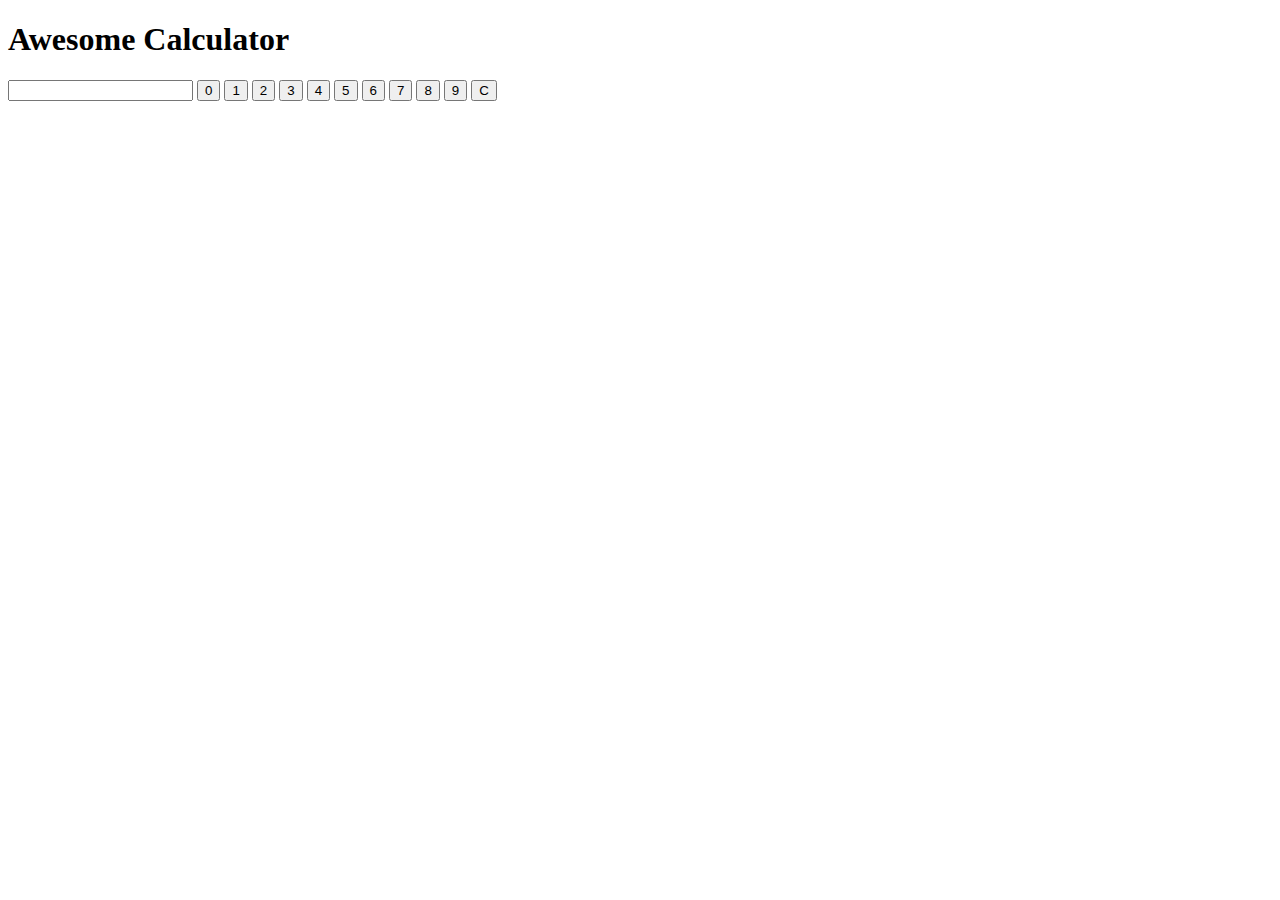
==== Calculator/index.html @ 56858222 "Started index page for calculator app" ====
<!DOCTYPE html>
<html lang="en">
  <head>
    <meta charset="UTF-8" />
    <meta name="viewport" content="width=device-width, initial-scale=1.0" />
    <link rel="stylesheet" href="style.css" />
    <title>Calculator</title>
  </head>
  <body>
    <h1>Awesome Calculator</h1>
    <div class="container">
      <div class="calc-container">
        <input type="text" class="input" id="input" />
        <button class="number">0</button>
        <button class="number">1</button>
        <button class="number">2</button>
        <button class="number">3</button>
        <button class="number">4</button>
        <button class="number">5</button>
        <button class="number">6</button>
        <button class="number">7</button>
        <button class="number">8</button>
        <button class="number">9</button>
        <button class="number">C</button>
      </div>
    </div>

    <script src="script.js"></script>
  </body>
</html>
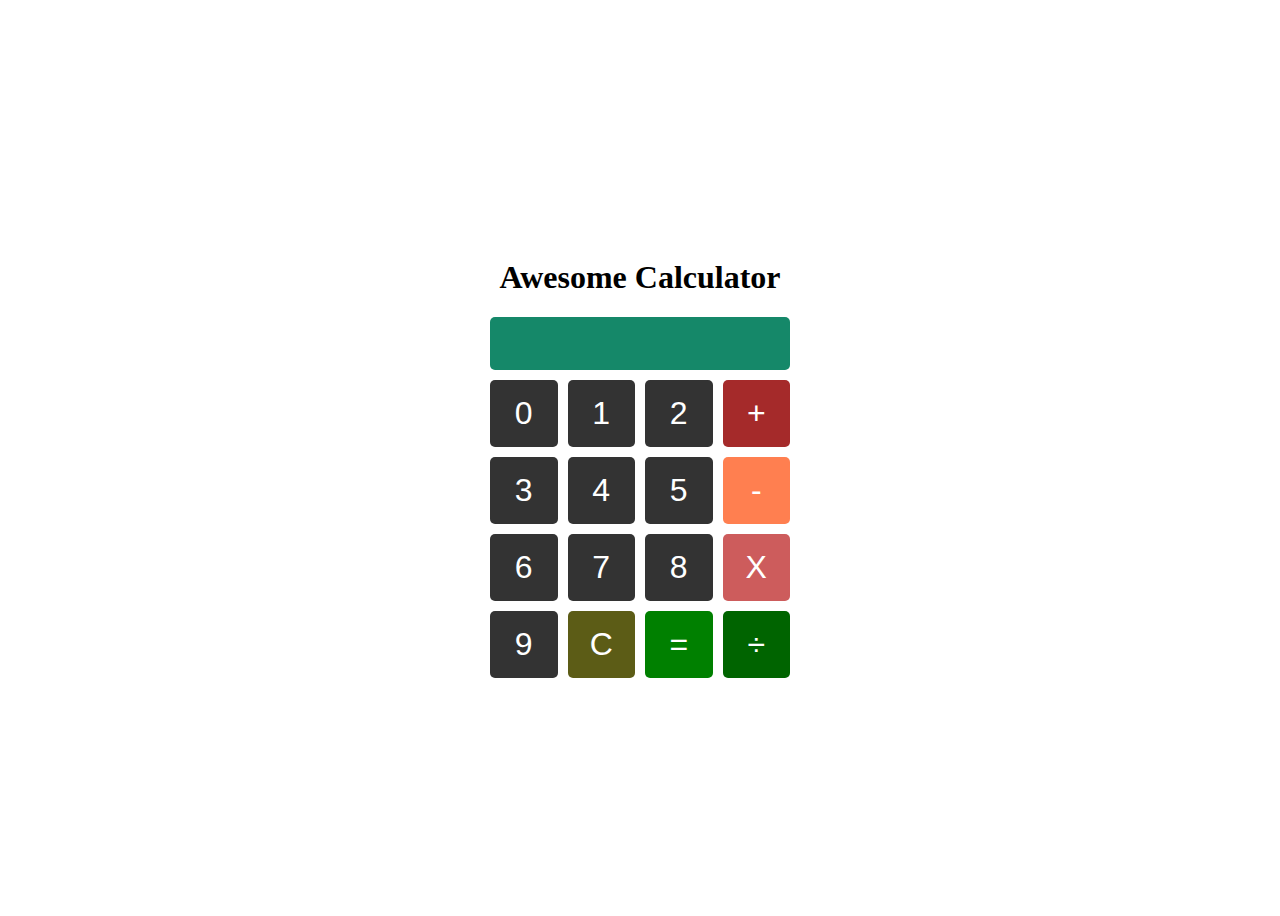
==== commit e7d1425f: "Wrote styles for calculator app" ====
--- a/Calculator/index.html
+++ b/Calculator/index.html
@@ -9,19 +9,24 @@
   <body>
     <h1>Awesome Calculator</h1>
     <div class="container">
+      <input type="number" class="input" id="input" />
       <div class="calc-container">
-        <input type="text" class="input" id="input" />
         <button class="number">0</button>
         <button class="number">1</button>
         <button class="number">2</button>
+        <button class="number add">+</button>
         <button class="number">3</button>
         <button class="number">4</button>
         <button class="number">5</button>
+        <button class="number sub">-</button>
         <button class="number">6</button>
         <button class="number">7</button>
         <button class="number">8</button>
+        <button class="number mult">X</button>
         <button class="number">9</button>
-        <button class="number">C</button>
+        <button class="number cancel">C</button>
+        <button class="number equal">=</button>
+        <button class="number div">÷</button>
       </div>
     </div>
 
--- a/Calculator/style.css
+++ b/Calculator/style.css
@@ -0,0 +1,66 @@
+* {
+  box-sizing: border-box;
+}
+
+body {
+  height: 100vh;
+  width: 500px auto;
+  display: flex;
+  flex-direction: column;
+  justify-content: center;
+  align-items: center;
+}
+
+input {
+  padding: 15px;
+  width: 100%;
+  margin-bottom: 10px;
+  border-radius: 5px;
+  outline: none;
+  font-size: 20px;
+  background-color: rgb(21, 136, 105);
+  color: #fff;
+  border: none;
+}
+
+.calc-container {
+  width: 300px;
+  display: grid;
+  grid-template-columns: repeat(4, 1fr);
+  grid-gap: 10px;
+}
+
+.number {
+  background: #333;
+  color: #fff;
+  outline: none;
+  border: none;
+  border-radius: 5px;
+  padding: 15px;
+  font-size: 2rem;
+  cursor: pointer;
+}
+
+.add {
+  background-color: brown;
+}
+
+.sub {
+  background-color: coral;
+}
+
+.cancel {
+  background-color: rgb(92, 92, 22);
+}
+
+.mult {
+  background-color: indianred;
+}
+
+.div {
+  background-color: darkgreen;
+}
+
+.equal {
+  background-color: green;
+}
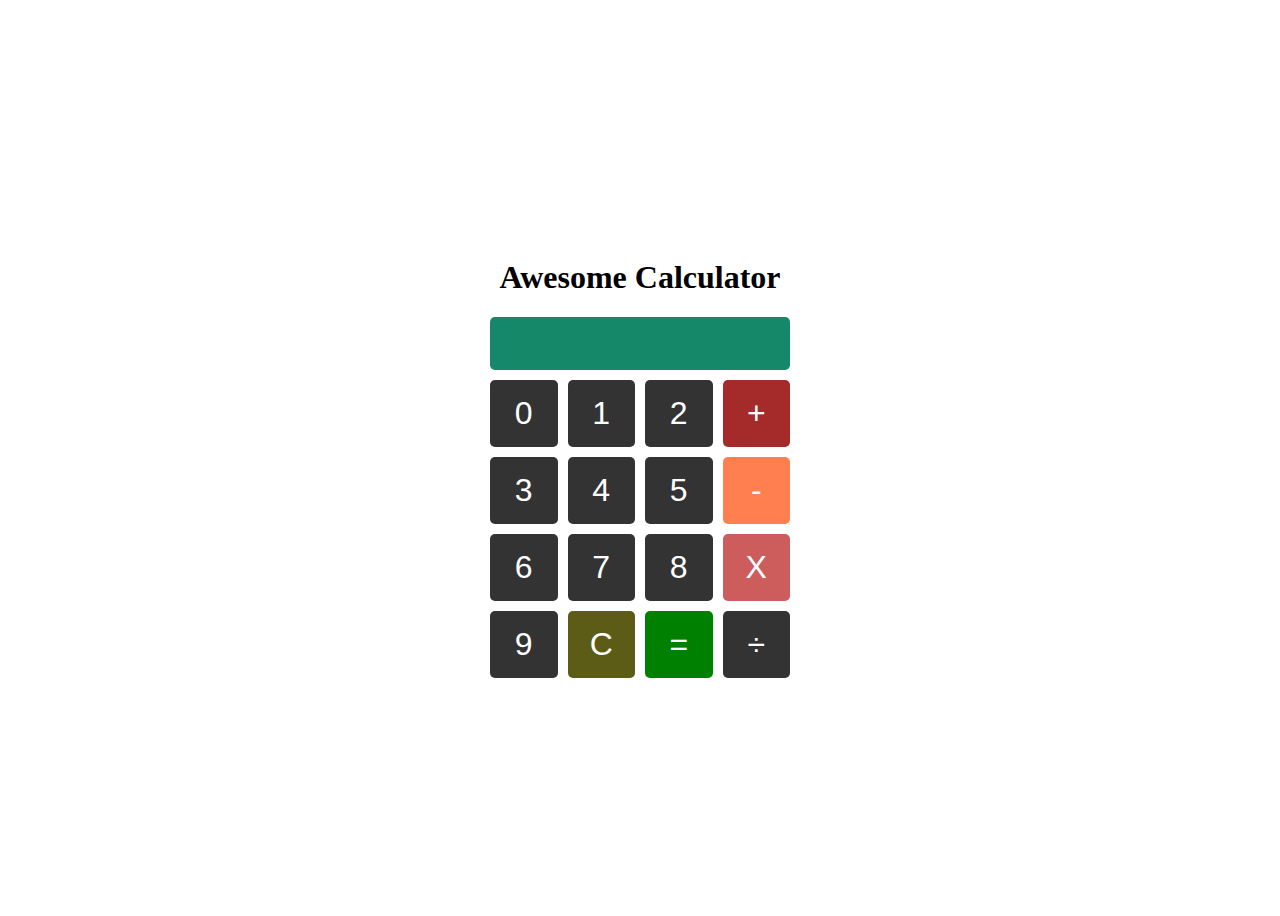
==== commit ea504456: "Added functionality to add numbers" ====
--- a/Calculator/index.html
+++ b/Calculator/index.html
@@ -14,19 +14,19 @@
         <button class="number">0</button>
         <button class="number">1</button>
         <button class="number">2</button>
-        <button class="number add">+</button>
+        <button class="operator add">+</button>
         <button class="number">3</button>
         <button class="number">4</button>
         <button class="number">5</button>
-        <button class="number sub">-</button>
+        <button class="operator sub">-</button>
         <button class="number">6</button>
         <button class="number">7</button>
         <button class="number">8</button>
-        <button class="number mult">X</button>
+        <button class="operator mult">X</button>
         <button class="number">9</button>
-        <button class="number cancel">C</button>
-        <button class="number equal">=</button>
-        <button class="number div">÷</button>
+        <button class="operator cancel">C</button>
+        <button class="operator equal">=</button>
+        <button class="operator divide">÷</button>
       </div>
     </div>
 
--- a/Calculator/style.css
+++ b/Calculator/style.css
@@ -41,6 +41,17 @@
   cursor: pointer;
 }
 
+.operator {
+  background: #333;
+  color: #fff;
+  outline: none;
+  border: none;
+  border-radius: 5px;
+  padding: 15px;
+  font-size: 2rem;
+  cursor: pointer;
+}
+
 .add {
   background-color: brown;
 }
